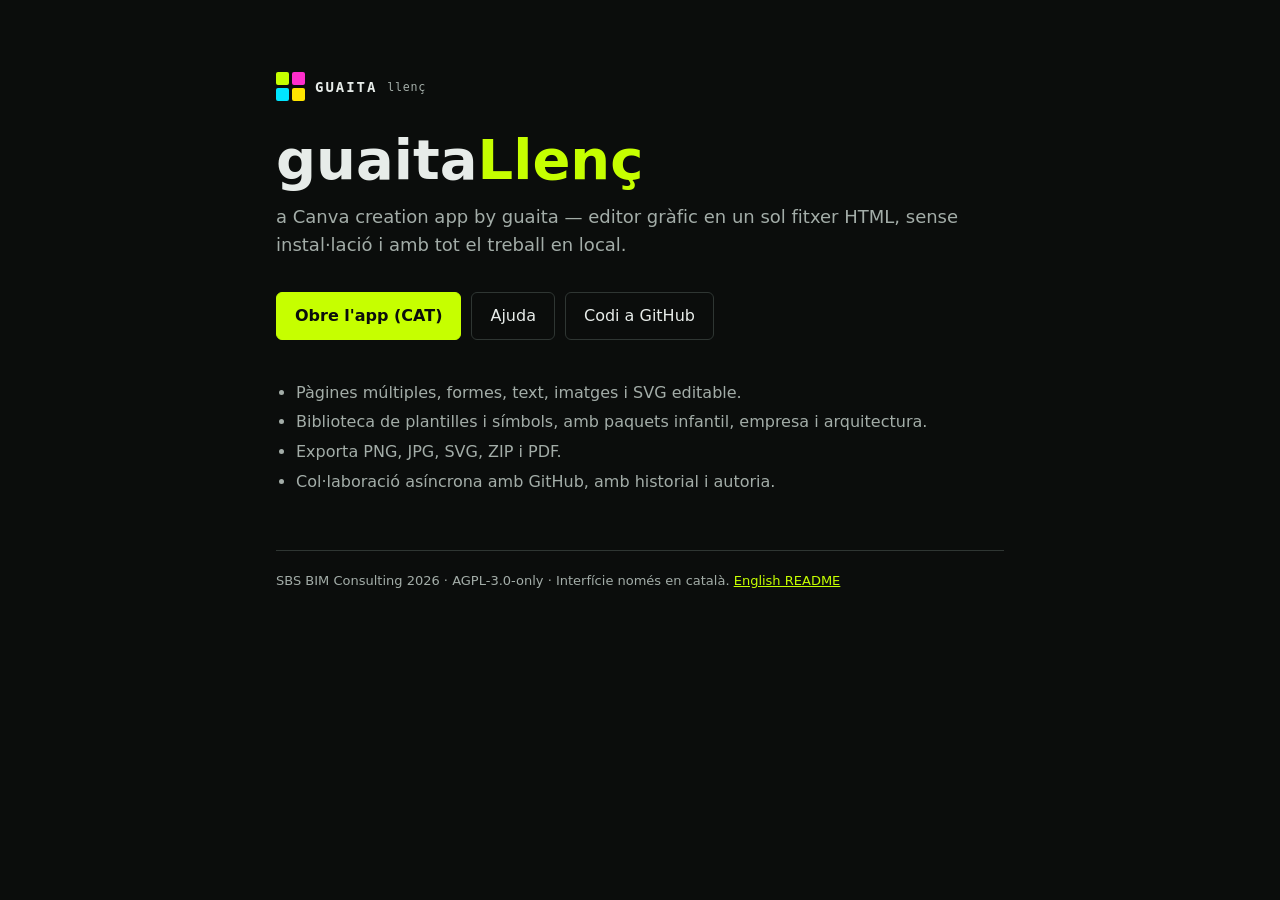
==== index.html @ a6aeeeef "guaitaLlenç v0.13.0: app, codi font, paquets, ajuda, index i README CAT/ENG Co-Authored-By: Claude S" ====
<!--
  Guaita Apps - Suite d'eines autònomes per a arquitectura, BIM i documentació.
  Copyright (c) 2026 Jordi Subirós
  GNU Affero General Public License v3.0
  See LICENSE file for details
-->
<!DOCTYPE html>
<html lang="ca"><head><meta charset="utf-8"><meta name="viewport" content="width=device-width,initial-scale=1">
<title>guaitaLlenç</title><link rel="icon" href="icons/icon.svg" type="image/svg+xml">
<style>
:root{--bg:#0b0d0c;--bg2:#171b19;--line:#2f3633;--tx:#e7ece9;--tx2:#a3ada8;--a:#C6FF00;--a2:#FF2ECC;--a3:#00E5FF;--a4:#FFE500}
@media (prefers-color-scheme:light){:root{--bg:#0b0d0c}}
*{box-sizing:border-box}body{margin:0;background:var(--bg);color:var(--tx);font:16px/1.6 'IBM Plex Sans',system-ui,sans-serif}
main{max-width:760px;margin:0 auto;padding:72px 16px}
.brand{display:flex;align-items:center;gap:10px;font:600 14px 'IBM Plex Mono',ui-monospace,monospace;letter-spacing:.14em}
.cells{display:grid;grid-template-columns:repeat(2,13px);gap:3px}.cells span{width:13px;height:13px;border-radius:2px}
.cells span:nth-child(1){background:var(--a)}.cells span:nth-child(2){background:var(--a2)}.cells span:nth-child(3){background:var(--a3)}.cells span:nth-child(4){background:var(--a4)}
small{color:var(--tx2);font-weight:400;letter-spacing:.06em;text-transform:lowercase}
h1{font-size:clamp(34px,7vw,56px);line-height:1.1;margin:28px 0 12px}h1 b{color:var(--a)}
p.lead{color:var(--tx2);font-size:18px;margin:0 0 32px}
.btns{display:flex;flex-wrap:wrap;gap:10px;margin-bottom:40px}
a.btn{padding:10px 18px;border:1px solid var(--line);border-radius:6px;color:var(--tx);text-decoration:none}
a.btn.p{background:var(--a);color:#0b0d0c;border-color:var(--a);font-weight:600}a.btn:hover{border-color:var(--a)}
ul{padding-left:20px;color:var(--tx2)}li{margin:4px 0}
footer{margin-top:56px;padding-top:20px;border-top:1px solid var(--line);color:var(--tx2);font-size:13px}
</style></head><body><main>
<div class="brand"><span class="cells"><span></span><span></span><span></span><span></span></span>GUAITA <small>llenç</small></div>
<h1>guaita<b>Llenç</b></h1>
<p class="lead">a Canva creation app by guaita — editor gràfic en un sol fitxer HTML, sense instal·lació i amb tot el treball en local.</p>
<div class="btns">
<a class="btn p" href="pagesCAT/guaitaLlenc.html">Obre l'app (CAT)</a>
<a class="btn" href="pagesCAT/HLP%20guaitaLlenc-ajuda.html">Ajuda</a>
<a class="btn" href="https://github.com/subi2/guaitallenc">Codi a GitHub</a>
</div>
<ul><li>Pàgines múltiples, formes, text, imatges i SVG editable.</li><li>Biblioteca de plantilles i símbols, amb paquets infantil, empresa i arquitectura.</li><li>Exporta PNG, JPG, SVG, ZIP i PDF.</li><li>Col·laboració asíncrona amb GitHub, amb historial i autoria.</li></ul>
<footer>SBS BIM Consulting 2026 · AGPL-3.0-only · Interfície només en català. <a style="color:var(--a)" href="https://github.com/subi2/guaitallenc#english">English README</a></footer>
</main></body></html>
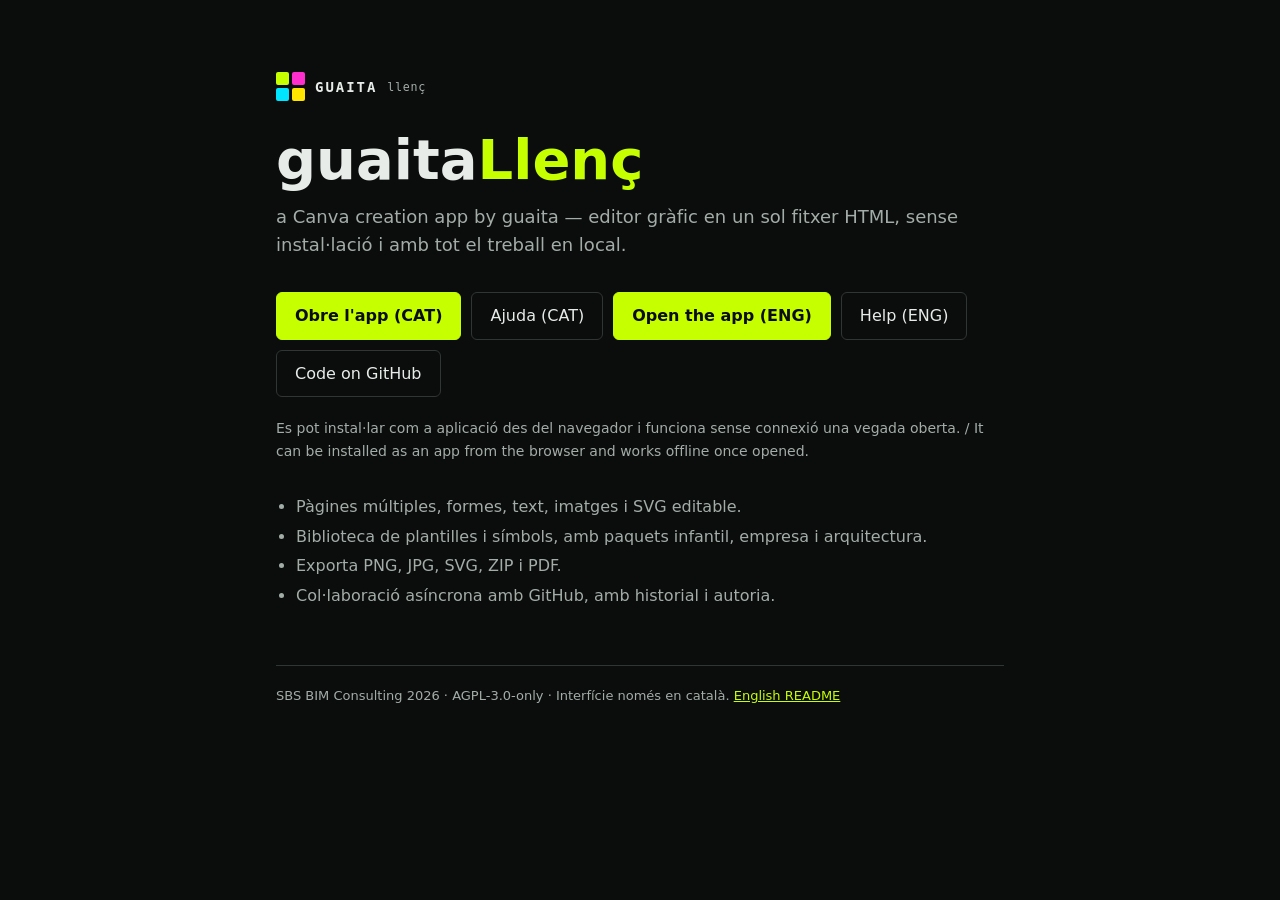
==== commit 64697918: "guaitaLlenç v0.13.2: service worker (ús sense connexió), ajuda en anglès i enllaços a index.html Co-" ====
--- a/index.html
+++ b/index.html
@@ -29,9 +29,12 @@
 <p class="lead">a Canva creation app by guaita — editor gràfic en un sol fitxer HTML, sense instal·lació i amb tot el treball en local.</p>
 <div class="btns">
 <a class="btn p" href="pagesCAT/guaitaLlenc.html">Obre l'app (CAT)</a>
-<a class="btn" href="pagesCAT/HLP%20guaitaLlenc-ajuda.html">Ajuda</a>
-<a class="btn" href="https://github.com/subi2/guaitallenc">Codi a GitHub</a>
+<a class="btn" href="pagesCAT/HLP%20guaitaLlenc-ajuda.html">Ajuda (CAT)</a>
+<a class="btn p" href="pagesENG/guaitaLlenc.html">Open the app (ENG)</a>
+<a class="btn" href="pagesENG/HLP%20guaitaLlenc-ajuda.html">Help (ENG)</a>
+<a class="btn" href="https://github.com/subi2/guaitaLlenc">Code on GitHub</a>
 </div>
+<p class="lead" style="font-size:14px;margin-top:-20px">Es pot instal·lar com a aplicació des del navegador i funciona sense connexió una vegada oberta. / It can be installed as an app from the browser and works offline once opened.</p>
 <ul><li>Pàgines múltiples, formes, text, imatges i SVG editable.</li><li>Biblioteca de plantilles i símbols, amb paquets infantil, empresa i arquitectura.</li><li>Exporta PNG, JPG, SVG, ZIP i PDF.</li><li>Col·laboració asíncrona amb GitHub, amb historial i autoria.</li></ul>
-<footer>SBS BIM Consulting 2026 · AGPL-3.0-only · Interfície només en català. <a style="color:var(--a)" href="https://github.com/subi2/guaitallenc#english">English README</a></footer>
+<footer>SBS BIM Consulting 2026 · AGPL-3.0-only · Interfície només en català. <a style="color:var(--a)" href="https://github.com/subi2/guaitaLlenc#english">English README</a></footer>
 </main></body></html>
